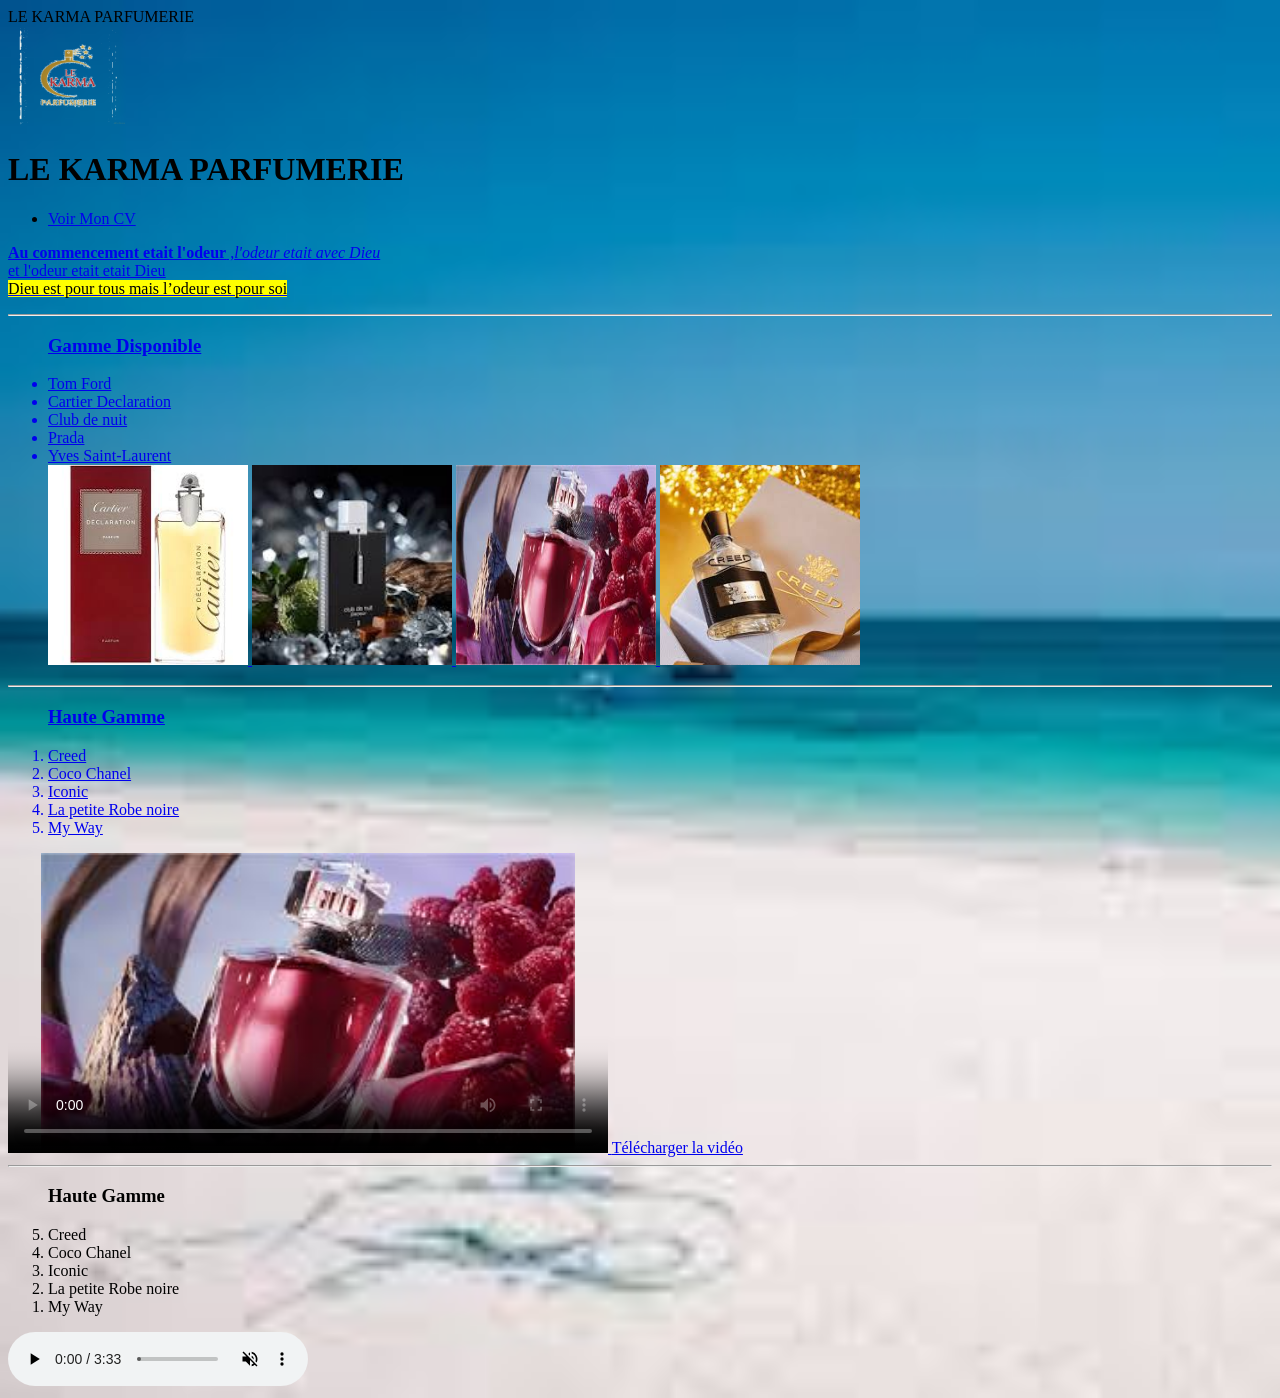
==== index.html @ ca4d6531 "Add files via upload" ====
<!Doctype html>
<html lang="ht">
		<head>LE KARMA PARFUMERIE
			<meta charset="UTF-8">
			<meta name="viewport" content="width=device-widthscale=1.0">
			<title> Le Karma Parfumerie</title>
		</head>
		<br>
		<img src="logo_print_optimized.png" width="120" height="100">
	<body style="background-image: url('plage.jpg'); background-repeat: no-repeat; background-size: cover;">
		<h1> LE KARMA PARFUMERIE</h1>
		<header>
				<nav>
					<ul>
						<li>
						<a href="https://cvjeanridgecamey.netlify.app/">Voir Mon CV</li>
						</li>
					</ul>
			</nav>
		</header>

								<p><strong> Au commencement etait l'odeur</strong> ,<i>l'odeur etait avec Dieu</i> 
								<br>
								<u>et l'odeur etait etait Dieu</u> 
								<br>
								<mark>Dieu est pour tous mais l’odeur est pour soi</mark> 
								<br>
<hr>								
				<ul>
				<h3>Gamme Disponible</h3>
					<li>Tom Ford</li>
						<li>Cartier Declaration</li>
							<li>Club de nuit</li>
								<li>Prada</li>
								<li>Yves Saint-Laurent</li>
							<img src="cartier.jpg" width="200" height="200">
						<img src="precieux.jpeg" width="200">
					<img src="lavie.jpeg" width="200" height="200">
				<img src="creed.jpeg" width="200">
				</ul>
<hr>				
				<ol>
				<h3>Haute Gamme</h3>
					<li>Creed</li>
					<li>Coco Chanel</li>
					<li>Iconic</li>
					<li>La petite Robe noire</li>
					<li>My Way</li>	
				</ol>	
				<video src=" vid.mp4" width="600" height="300" controls poster="lavie.jpeg">
				</video>
				<a href="vid.mp4" download>
    Télécharger la vidéo
</a>

<hr>
				<ol reversed>
				<h3>Haute Gamme</h3>
					<li>Creed</li>
					<li>Coco Chanel</li>
					<li>Iconic</li>
					<li>La petite Robe noire</li>
					<li>My Way</li>
				</ol>
				<audio controls autoplay muted>
					<source src=" audio.mp3 (online-audio-converter.com).mp3" 
				</audio>
				<a href="audio.mp3" download>
</a>
<hr> 
				<ol type="A">
				<h3>Haute Gamme</h3>
					<li>Creed</li>
					<li>Coco Chanel</li>
					<li>Iconic</li>
					<li>La petite Robe noire</li>
					<li>My Way</li>
				</ol>	
<hr> 
				<ol type="A" reversed>
				<h3>Haute Gamme</h3>
					<li>Creed</li>
					<li>Coco Chanel</li>
					<li>Iconic</li>
					<li>La petite Robe noire</li>
					<li>My Way</li>
				</ol>					

		</body>
		<footer>
															 

		</footer>
</html>
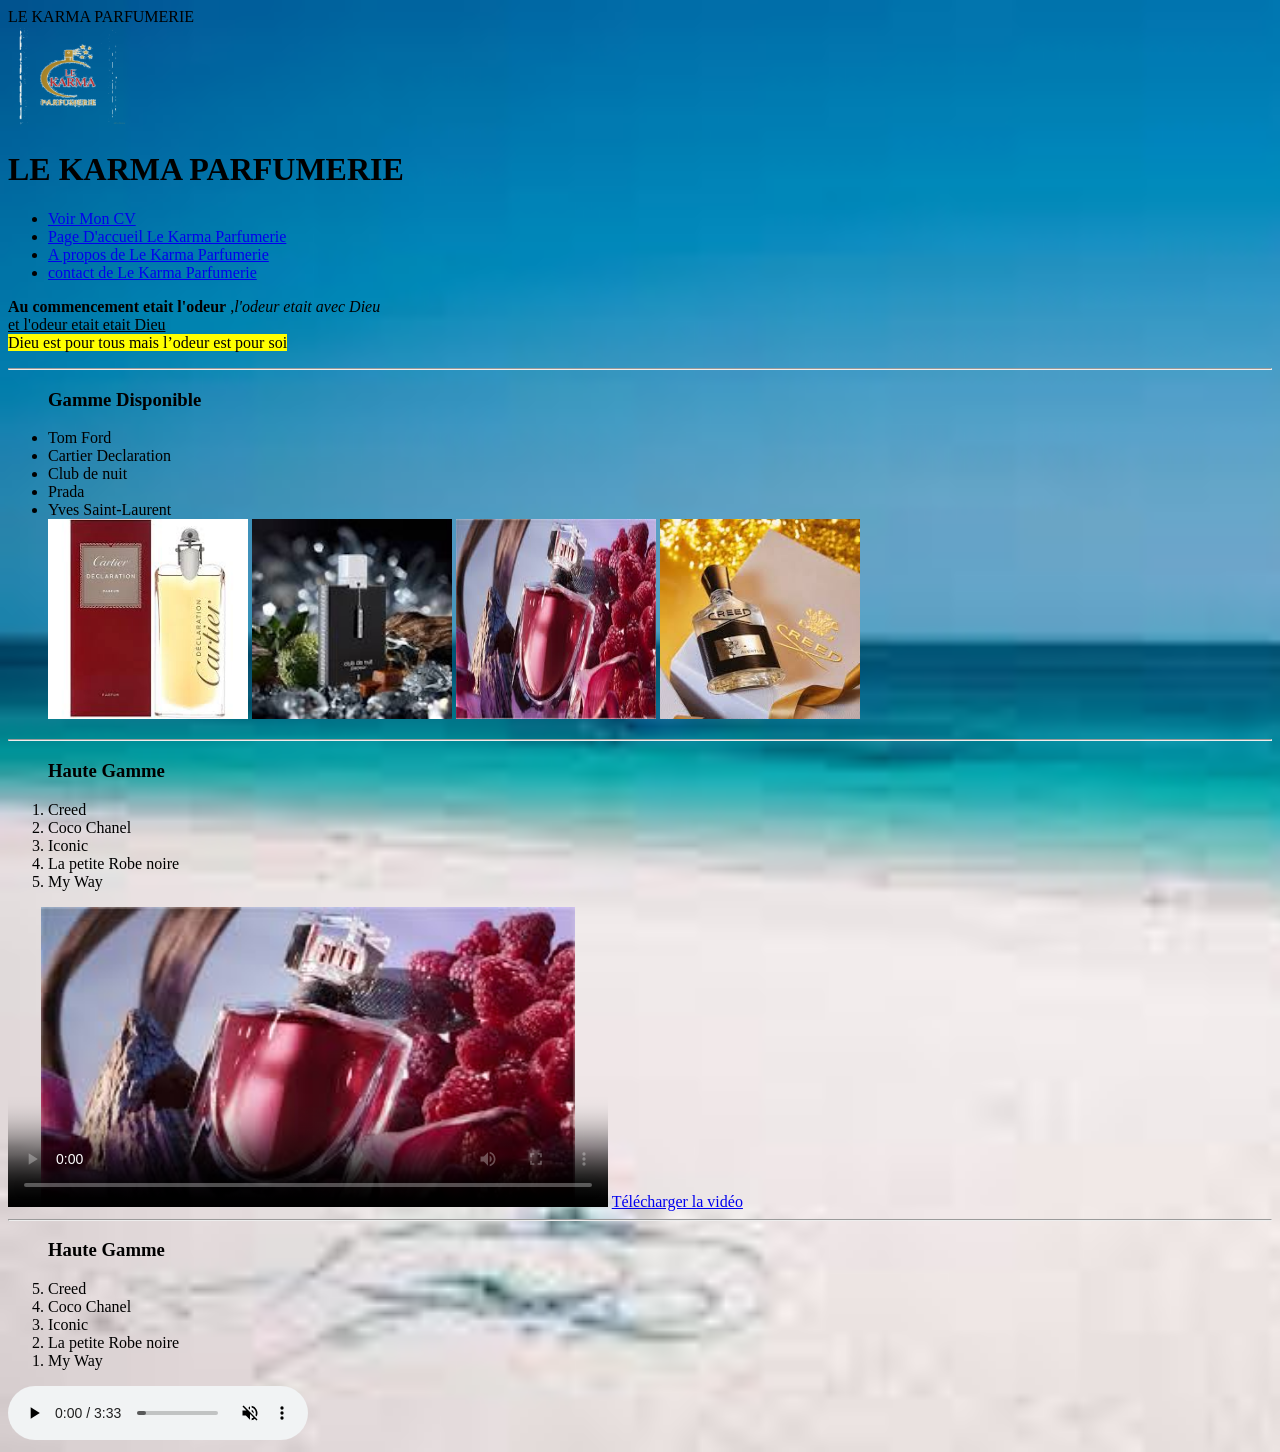
==== commit 4f2f7fe8: "Add files via upload" ====
--- a/index.html
+++ b/index.html
@@ -13,7 +13,10 @@
 				<nav>
 					<ul>
 						<li>
-						<a href="https://cvjeanridgecamey.netlify.app/">Voir Mon CV</li>
+						<a href="CV.html">Voir Mon CV</li>
+						<li><a href="index.html"> Page D'accueil Le Karma Parfumerie</a></li>
+						<li><a href="about.html"> A propos de Le Karma Parfumerie </a></li>
+						<li><a href="contact.html"> contact de Le Karma Parfumerie </a></li>
 						</li>
 					</ul>
 			</nav>
@@ -67,7 +70,7 @@
 				</audio>
 				<a href="audio.mp3" download>
 </a>
-<hr> 
+<button onclick="location.href='index.html'"> RETOUR A LA PAGE PRINCIPALE</button>
 				<ol type="A">
 				<h3>Haute Gamme</h3>
 					<li>Creed</li>
@@ -75,8 +78,7 @@
 					<li>Iconic</li>
 					<li>La petite Robe noire</li>
 					<li>My Way</li>
-				</ol>	
-<hr> 
+				</ol>	 
 				<ol type="A" reversed>
 				<h3>Haute Gamme</h3>
 					<li>Creed</li>
@@ -88,7 +90,7 @@
 
 		</body>
 		<footer>
-															 
+			<button onclick="location.href='index.html'"> RETOUR A LA TETE DE LA PAGE</button>												 
 
 		</footer>
 </html>
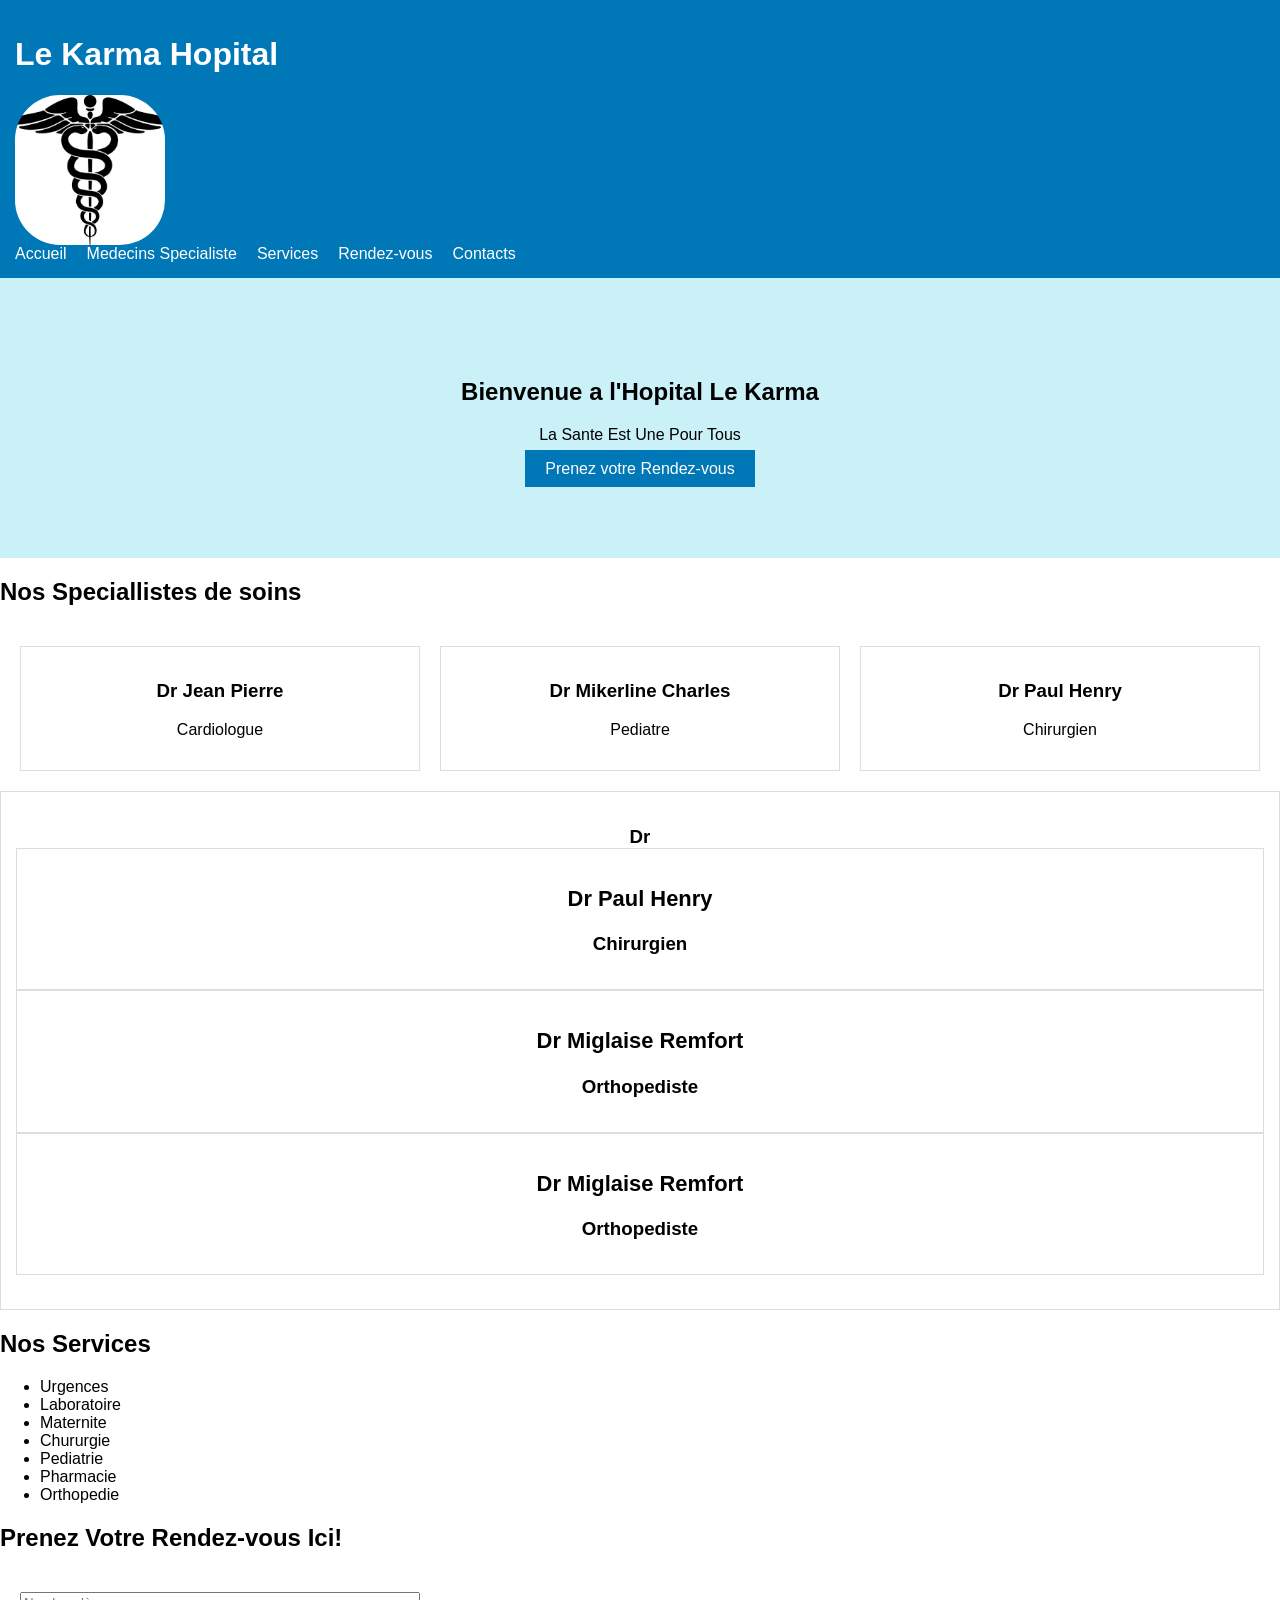
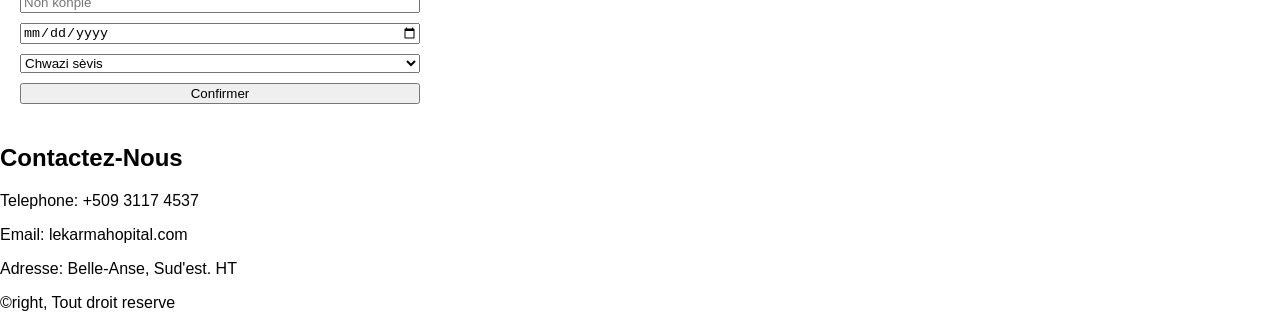
==== commit 6ad22aaf: "Add files via upload" ====
--- a/index.html
+++ b/index.html
@@ -1,96 +1,106 @@
-<!Doctype html>
-<html lang="ht">
-		<head>LE KARMA PARFUMERIE
-			<meta charset="UTF-8">
-			<meta name="viewport" content="width=device-widthscale=1.0">
-			<title> Le Karma Parfumerie</title>
-		</head>
-		<br>
-		<img src="logo_print_optimized.png" width="120" height="100">
-	<body style="background-image: url('plage.jpg'); background-repeat: no-repeat; background-size: cover;">
-		<h1> LE KARMA PARFUMERIE</h1>
-		<header>
-				<nav>
-					<ul>
-						<li>
-						<a href="CV.html">Voir Mon CV</li>
-						<li><a href="index.html"> Page D'accueil Le Karma Parfumerie</a></li>
-						<li><a href="about.html"> A propos de Le Karma Parfumerie </a></li>
-						<li><a href="contact.html"> contact de Le Karma Parfumerie </a></li>
-						</li>
-					</ul>
-			</nav>
-		</header>
-
-								<p><strong> Au commencement etait l'odeur</strong> ,<i>l'odeur etait avec Dieu</i> 
-								<br>
-								<u>et l'odeur etait etait Dieu</u> 
-								<br>
-								<mark>Dieu est pour tous mais l’odeur est pour soi</mark> 
-								<br>
-<hr>								
-				<ul>
-				<h3>Gamme Disponible</h3>
-					<li>Tom Ford</li>
-						<li>Cartier Declaration</li>
-							<li>Club de nuit</li>
-								<li>Prada</li>
-								<li>Yves Saint-Laurent</li>
-							<img src="cartier.jpg" width="200" height="200">
-						<img src="precieux.jpeg" width="200">
-					<img src="lavie.jpeg" width="200" height="200">
-				<img src="creed.jpeg" width="200">
-				</ul>
-<hr>				
-				<ol>
-				<h3>Haute Gamme</h3>
-					<li>Creed</li>
-					<li>Coco Chanel</li>
-					<li>Iconic</li>
-					<li>La petite Robe noire</li>
-					<li>My Way</li>	
-				</ol>	
-				<video src=" vid.mp4" width="600" height="300" controls poster="lavie.jpeg">
-				</video>
-				<a href="vid.mp4" download>
-    Télécharger la vidéo
-</a>
-
-<hr>
-				<ol reversed>
-				<h3>Haute Gamme</h3>
-					<li>Creed</li>
-					<li>Coco Chanel</li>
-					<li>Iconic</li>
-					<li>La petite Robe noire</li>
-					<li>My Way</li>
-				</ol>
-				<audio controls autoplay muted>
-					<source src=" audio.mp3 (online-audio-converter.com).mp3" 
-				</audio>
-				<a href="audio.mp3" download>
-</a>
-<button onclick="location.href='index.html'"> RETOUR A LA PAGE PRINCIPALE</button>
-				<ol type="A">
-				<h3>Haute Gamme</h3>
-					<li>Creed</li>
-					<li>Coco Chanel</li>
-					<li>Iconic</li>
-					<li>La petite Robe noire</li>
-					<li>My Way</li>
-				</ol>	 
-				<ol type="A" reversed>
-				<h3>Haute Gamme</h3>
-					<li>Creed</li>
-					<li>Coco Chanel</li>
-					<li>Iconic</li>
-					<li>La petite Robe noire</li>
-					<li>My Way</li>
-				</ol>					
-
-		</body>
-		<footer>
-			<button onclick="location.href='index.html'"> RETOUR A LA TETE DE LA PAGE</button>												 
-
-		</footer>
-</html>
+<!DOCTYPE html>
+<html lang="ht">
+<head>
+  <meta charset="UTF-8">
+  <meta name="viewport" content="width=device-width, initial-scale=1.0">
+  <title>Le Karma Hopital</title>
+  <link rel="stylesheet" href="style.css">
+</head>
+<body>
+
+<header>
+  <h1>Le Karma Hopital</h1>
+  <div class="logo-container">
+    <img src="logo.png" alt="Logo">
+</div>
+
+  <nav>
+    <a href="#home">Accueil</a>
+    <a href="#doctors">Medecins Specialiste</a>
+    <a href="#services">Services</a>
+    <a href="#appointment">Rendez-vous</a>
+    <a href="#contact">Contacts</a>
+  </nav>
+</header>
+
+<section id="home" class="hero">
+  <h2>Bienvenue a l'Hopital Le Karma</h2>
+  <p>La Sante Est Une Pour Tous </p>
+  <a class="btn" href="#appointment">Prenez votre Rendez-vous</a>
+</section>
+
+<section id="doctors">
+  <h2>Nos Speciallistes de soins</h2>
+  <div class="doctors">
+    <div class="doctor">
+      <h3>Dr Jean Pierre</h3>
+      <p>Cardiologue</p>
+    </div>
+    <div class="doctor">
+      <h3>Dr Mikerline Charles</h3>
+      <p>Pediatre</p>
+    </div>
+    <div class="doctor">
+      <h3>Dr Paul Henry</h3>
+      <p>Chirurgien</p>
+    </div>
+    </div>
+    <div class="doctor">
+      <h3>Dr <div class="doctor">
+      <h3>Dr Paul Henry</h3>
+      <p>Chirurgien</p>
+      </div>
+       <div class="doctor">
+      <h3>Dr Miglaise Remfort</h3>
+      <p>Orthopediste</p>
+  </div>
+   <div class="doctor">
+      <h3>Dr Miglaise Remfort</h3>
+      <p>Orthopediste</p>
+      </div>
+    </div>
+</section>
+
+<section id="services">
+  <h2>Nos Services</h2>
+  <ul>
+    <li>Urgences</li>
+    <li>Laboratoire</li>
+    <li>Maternite</li>
+    <li>Chururgie</li>
+    <li>Pediatrie</li>
+    <li>Pharmacie</li>
+    <li>Orthopedie</li>
+  </ul>
+</section>
+
+<section id="appointment">
+  <h2>Prenez Votre Rendez-vous Ici!</h2>
+  <form>
+    <input type="text" placeholder="Non konplè" required>
+    <input type="date" required>
+    <select required>
+      <option value="">Chwazi sèvis</option>
+      <option>Urgences</option>
+      <option>Matrnite</option>
+      <option>Laboratoire</option>
+      <option>Chirurgie</option>
+      <option>Pediatrie</option>
+      <option>Orthopedie</option>
+    </select>
+    <button type="submit">Confirmer</button>
+  </form>
+</section>
+
+<section id="contact">
+  <h2>Contactez-Nous</h2>
+  <p>Telephone: +509 3117 4537</p>
+  <p>Email: lekarmahopital.com</p>
+  <p>Adresse: Belle-Anse, Sud'est. HT</p>
+</section>
+
+</body>
+<footer>
+  &copyright, Tout droit reserve
+</footer>
+</html>
--- a/style.css
+++ b/style.css
@@ -0,0 +1,80 @@
+body {
+  font-family: Arial, sans-serif;
+  margin: 0;
+}
+
+header {
+  background: #0077b6;
+  color: white;
+  padding: 15px;
+}
+.logo-container {
+    width: 150px;
+    height: 150px;
+    border-radius: 30%;
+    overflow: hidden;
+  
+}
+
+.h1{
+  text-align: center;
+}
+.logo-container img {
+    width: 100%;
+    height: 100%;
+    object-fit: cover;
+}
+
+nav {
+  display: flex;
+  gap: 20px;
+}
+
+nav a {
+  color: white;
+  text-decoration: none;
+  transition: 0.3s;
+}
+
+nav a:hover {
+  color: yellow;
+}
+
+.hero {
+  text-align: center;
+  padding: 80px;
+  background: #caf0f8;
+}
+
+.btn {
+  background: #0077b6;
+  color: white;
+  padding: 10px 20px;
+  text-decoration: none;
+}
+
+.doctors {
+  display: grid;
+  grid-template-columns: repeat(auto-fit, minmax(200px,1fr));
+  gap: 20px;
+  padding: 20px;
+}
+
+.doctor {
+  border: 1px solid #ddd;
+  padding: 15px;
+  text-align: center;
+  transition: transform 0.3s;
+}
+
+.doctor:hover {
+  transform: scale(1.05);
+}
+
+form {
+  display: flex;
+  flex-direction: column;
+  gap: 10px;
+  padding: 20px;
+  max-width: 400px;
+}
